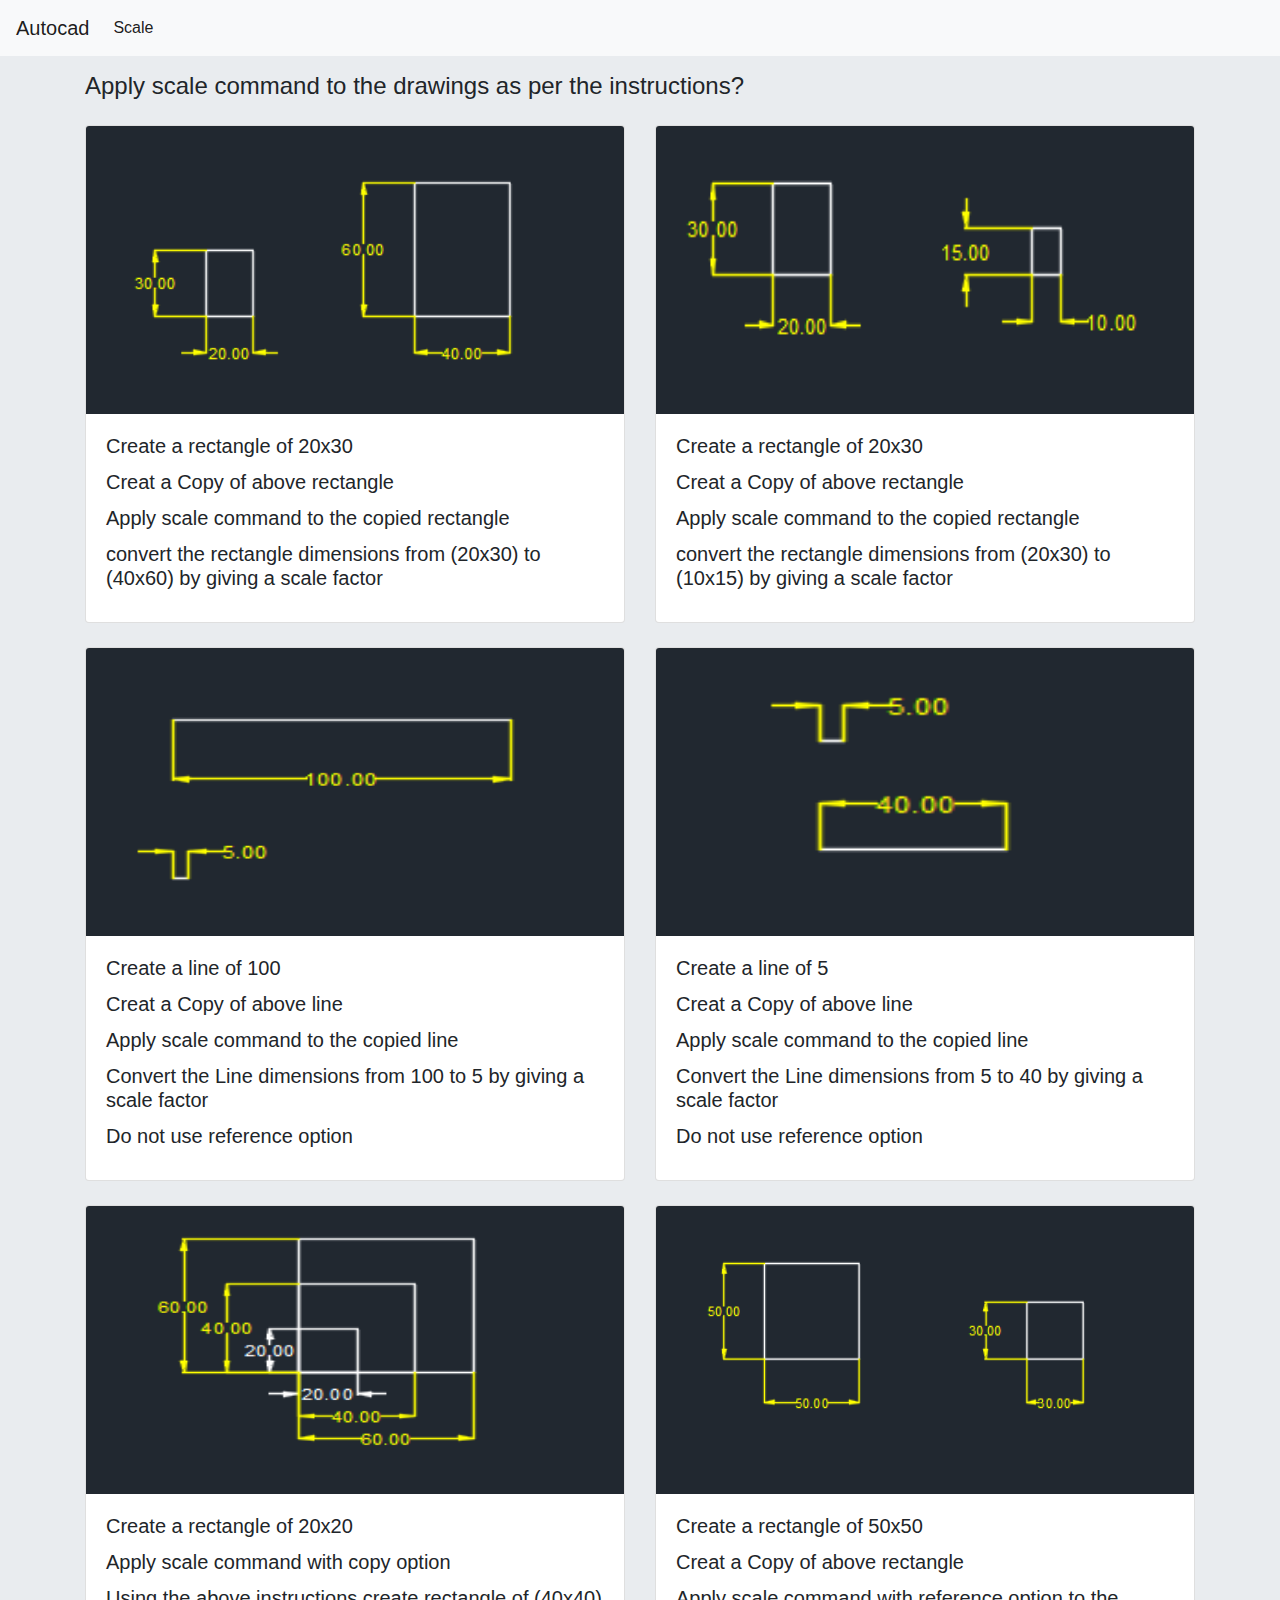
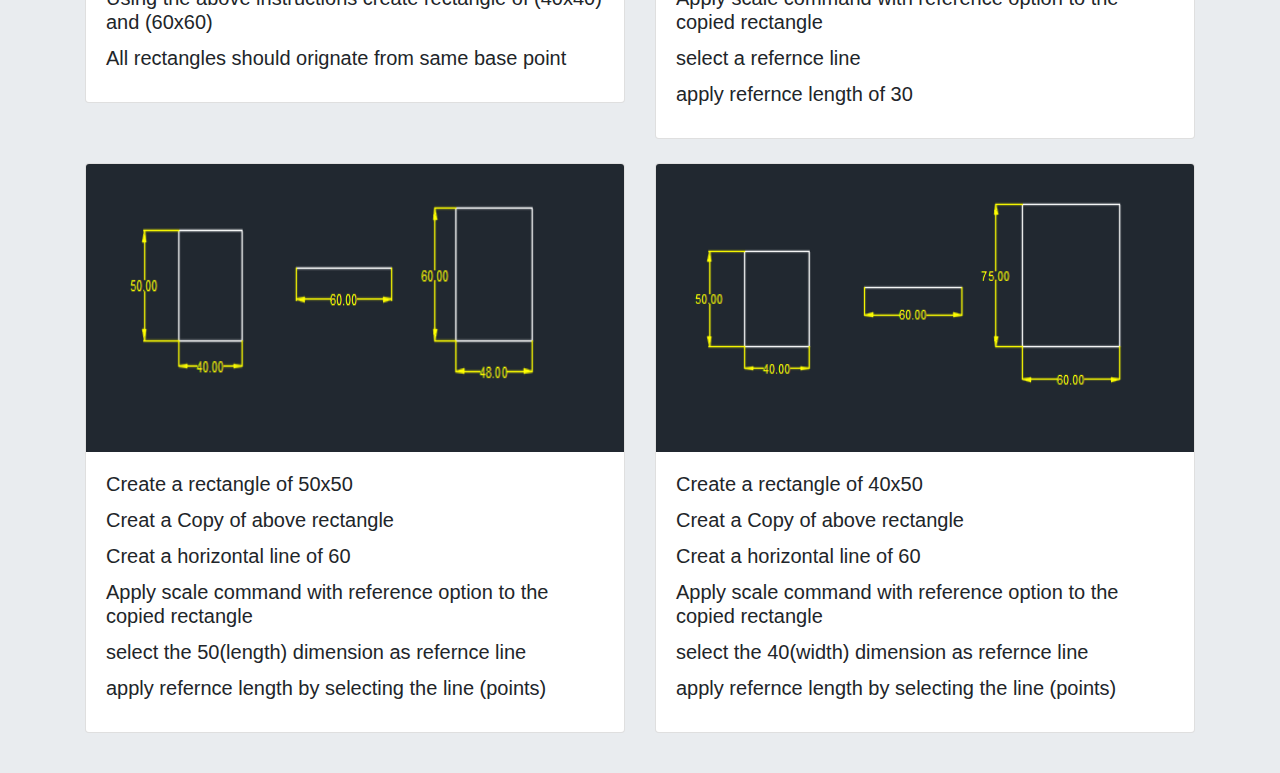
==== scale.html @ f8e44de4 "Add files via upload" ====
<!doctype html>
<html lang="en">
  <head>
    <!-- Required meta tags -->
    <meta charset="utf-8">
    <meta name="viewport" content="width=device-width, initial-scale=1, shrink-to-fit=no">

    <!-- Bootstrap CSS -->
    <link rel="stylesheet" href="assets/css/bootstrap.min.css">
    <link rel="stylesheet" href="assets/css/main.css">

    <title>Scale</title>
  </head>

  <body>
    <nav class="navbar navbar-expand-lg navbar-light bg-light">
        <button class="navbar-toggler" type="button" data-toggle="collapse" data-target="#navbarTogglerDemo01" aria-controls="navbarTogglerDemo01" aria-expanded="false" aria-label="Toggle navigation">
          <span class="navbar-toggler-icon"></span>
        </button>
        <div class="collapse navbar-collapse" id="navbarTogglerDemo01">
          <a class="navbar-brand" href="index.html">Autocad</a>
          <ul class="navbar-nav mr-auto mt-2 mt-lg-0">
            <li class="nav-item active">
              <a class="nav-link" href="scale.html">Scale</a>
            </li>
          </ul>
        </div>
      </nav>

    <div class="container mt-sm-10 my-3">
      <h4 class="text-gray-dark">Apply scale command to the drawings as per the instructions?</h4>
      <div class="row mt-4">            
        
        <div class="col-md-6 col-sm-12 mb-4">
          <div class="card" >
            <img src="scale/scale_1.png" alt="ex11" class="card-img-top" style="width: 100%;">
            <div class="card-body">
              <h5 class="card-title">Create a rectangle of 20x30 </h5>
              <h5 class="card-title">Creat a Copy of above rectangle </h5>
              <h5 class="card-title">Apply scale command to the copied rectangle </h5>
              <h5 class="card-title">convert the rectangle dimensions from (20x30) to (40x60) by giving a scale factor </h5>
            </div>
            <div class="card-footer text-center text-success hidden"></div>
          </div>
        </div>

        <div class="col-md-6 col-sm-12 mb-4">
          <div class="card">
            <img src="scale/scale_2.png" alt="ex11" class="card-img-top" style="width: 100%;">
            <div class="card-body">
              <h5 class="card-title">Create a rectangle of 20x30 </h5>
              <h5 class="card-title">Creat a Copy of above rectangle </h5>
              <h5 class="card-title">Apply scale command to the copied rectangle </h5>
              <h5 class="card-title">convert the rectangle dimensions from (20x30) to (10x15) by giving a scale factor </h5>
            </div>
            <div class="card-footer text-center text-success hidden"></div>
          </div>
        </div>

        <div class="col-md-6 col-sm-12 mb-4">
          <div class="card">
            <img src="scale/scale_3.png" alt="ex11" class="card-img-top" style="width: 100%;">
            <div class="card-body">
              <h5 class="card-title">Create a line of 100 </h5>
              <h5 class="card-title">Creat a Copy of above line </h5>
              <h5 class="card-title">Apply scale command to the copied line </h5>
              <h5 class="card-title">Convert the Line dimensions from 100 to 5 by giving a scale factor </h5>
              <h5 class="card-title">Do not use reference option </h5>
            </div>
            <div class="card-footer text-center text-success hidden"></div>
          </div>
        </div>

        <div class="col-md-6 col-sm-12 mb-4">
          <div class="card">
            <img src="scale/scale_4.png" alt="ex11" class="card-img-top" style="width: 100%;">
            <div class="card-body">
              <h5 class="card-title">Create a line of 5 </h5>
              <h5 class="card-title">Creat a Copy of above line </h5>
              <h5 class="card-title">Apply scale command to the copied line </h5>
              <h5 class="card-title">Convert the Line dimensions from 5 to 40 by giving a scale factor </h5>
              <h5 class="card-title">Do not use reference option </h5>
            </div>
            <div class="card-footer text-center text-success hidden"></div>
          </div>
        </div>

        <div class="col-md-6 col-sm-12 mb-4">
          <div class="card">
            <img src="scale/scale_5.png" alt="ex11" class="card-img-top" style="width: 100%;">
            <div class="card-body">
              <h5 class="card-title">Create a rectangle of 20x20 </h5>
              <h5 class="card-title">Apply scale command with copy option</h5>
              <h5 class="card-title">Using the above instructions create rectangle of (40x40) and (60x60)</h5>
              <h5 class="card-title">All rectangles should orignate from same base point</h5>
            </div>
            <div class="card-footer text-center text-success hidden"></div>
          </div>
        </div>

        <div class="col-md-6 col-sm-12 mb-4">
          <div class="card">
            <img src="scale/scale_6.png" alt="ex11" class="card-img-top" style="width: 100%;">
            <div class="card-body">
              <h5 class="card-title">Create a rectangle of 50x50 </h5>
              <h5 class="card-title">Creat a Copy of above rectangle </h5>
              <h5 class="card-title">Apply scale command with reference option to the copied rectangle </h5>
              <h5 class="card-title">select a refernce line</h5>
              <h5 class="card-title">apply refernce length of 30</h5>
            </div>
            <div class="card-footer text-center text-success hidden"></div>
          </div>
        </div>

        <div class="col-md-6 col-sm-12 mb-4">
          <div class="card">
            <img src="scale/scale_7.png" alt="ex11" class="card-img-top" style="width: 100%;">
            <div class="card-body">
              <h5 class="card-title">Create a rectangle of 50x50 </h5>
              <h5 class="card-title">Creat a Copy of above rectangle </h5>
              <h5 class="card-title">Creat a horizontal line of 60 </h5>
              <h5 class="card-title">Apply scale command with reference option to the copied rectangle </h5>
              <h5 class="card-title">select the 50(length) dimension as refernce line</h5>
              <h5 class="card-title">apply refernce length by selecting the line (points)</h5>
            </div>
            <div class="card-footer text-center text-success hidden"></div>
          </div>
        </div>

        <div class="col-md-6 col-sm-12 mb-4">
          <div class="card">
            <img src="scale/scale_8.png" alt="ex11" class="card-img-top" style="width: 100%;">
            <div class="card-body">
              <h5 class="card-title">Create a rectangle of 40x50 </h5>
              <h5 class="card-title">Creat a Copy of above rectangle </h5>
              <h5 class="card-title">Creat a horizontal line of 60 </h5>
              <h5 class="card-title">Apply scale command with reference option to the copied rectangle </h5>
              <h5 class="card-title">select the 40(width) dimension as refernce line</h5>
              <h5 class="card-title">apply refernce length by selecting the line (points)</h5>
            </div>
            <div class="card-footer text-center text-success hidden"></div>
          </div>
        </div>
        

      </div>
    </div>

    <!-- Optional JavaScript -->
    <!-- jQuery first, then Popper.js, then Bootstrap JS -->
    <script src="assets/js/jquery.min.js"></script>
    <script src="assets/js/popper.min.js"></script>
    <script src="assets/js/bootstrap.min.js"></script>
   
    
  </body>
</html>
---- assets/css/main.css ----
body{
      background-color: #e9ecef;
    }
    .hidden{
      display: none;
    }
    .show{
      display: block;
    }
    .card-img-top{
        height: 288px;
        width:288px;
        object-fit:fill;
    }
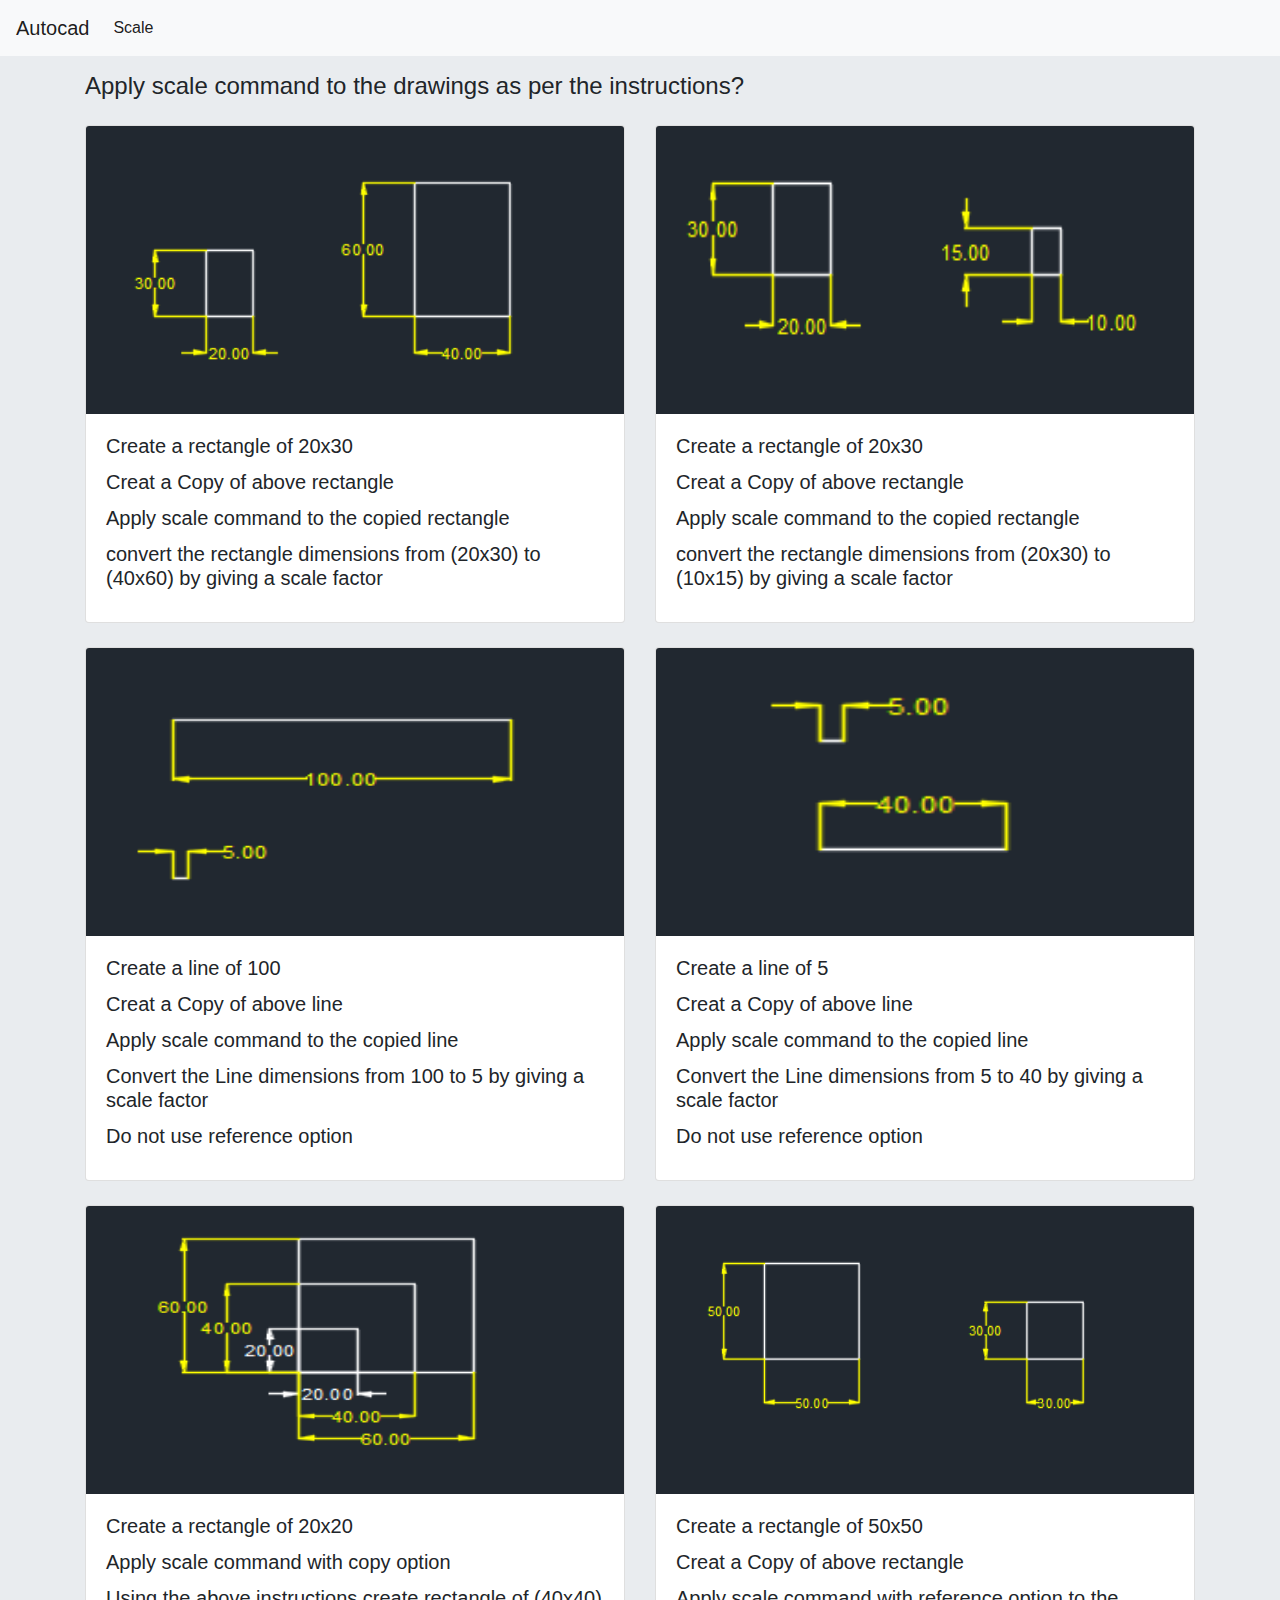
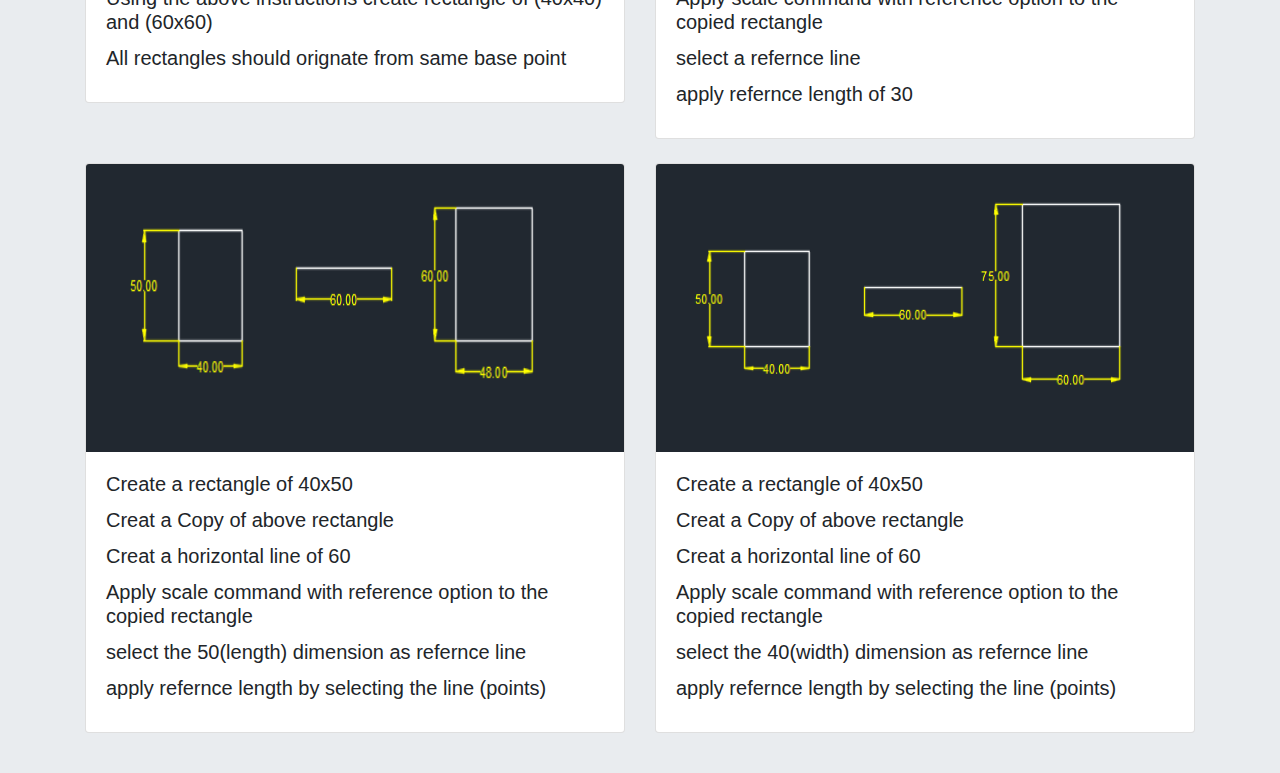
==== commit 1b8b9332: "Update scale.html" ====
--- a/scale.html
+++ b/scale.html
@@ -116,7 +116,7 @@
           <div class="card">
             <img src="scale/scale_7.png" alt="ex11" class="card-img-top" style="width: 100%;">
             <div class="card-body">
-              <h5 class="card-title">Create a rectangle of 50x50 </h5>
+              <h5 class="card-title">Create a rectangle of 40x50 </h5>
               <h5 class="card-title">Creat a Copy of above rectangle </h5>
               <h5 class="card-title">Creat a horizontal line of 60 </h5>
               <h5 class="card-title">Apply scale command with reference option to the copied rectangle </h5>
@@ -154,4 +154,4 @@
    
     
   </body>
-</html>+</html>
